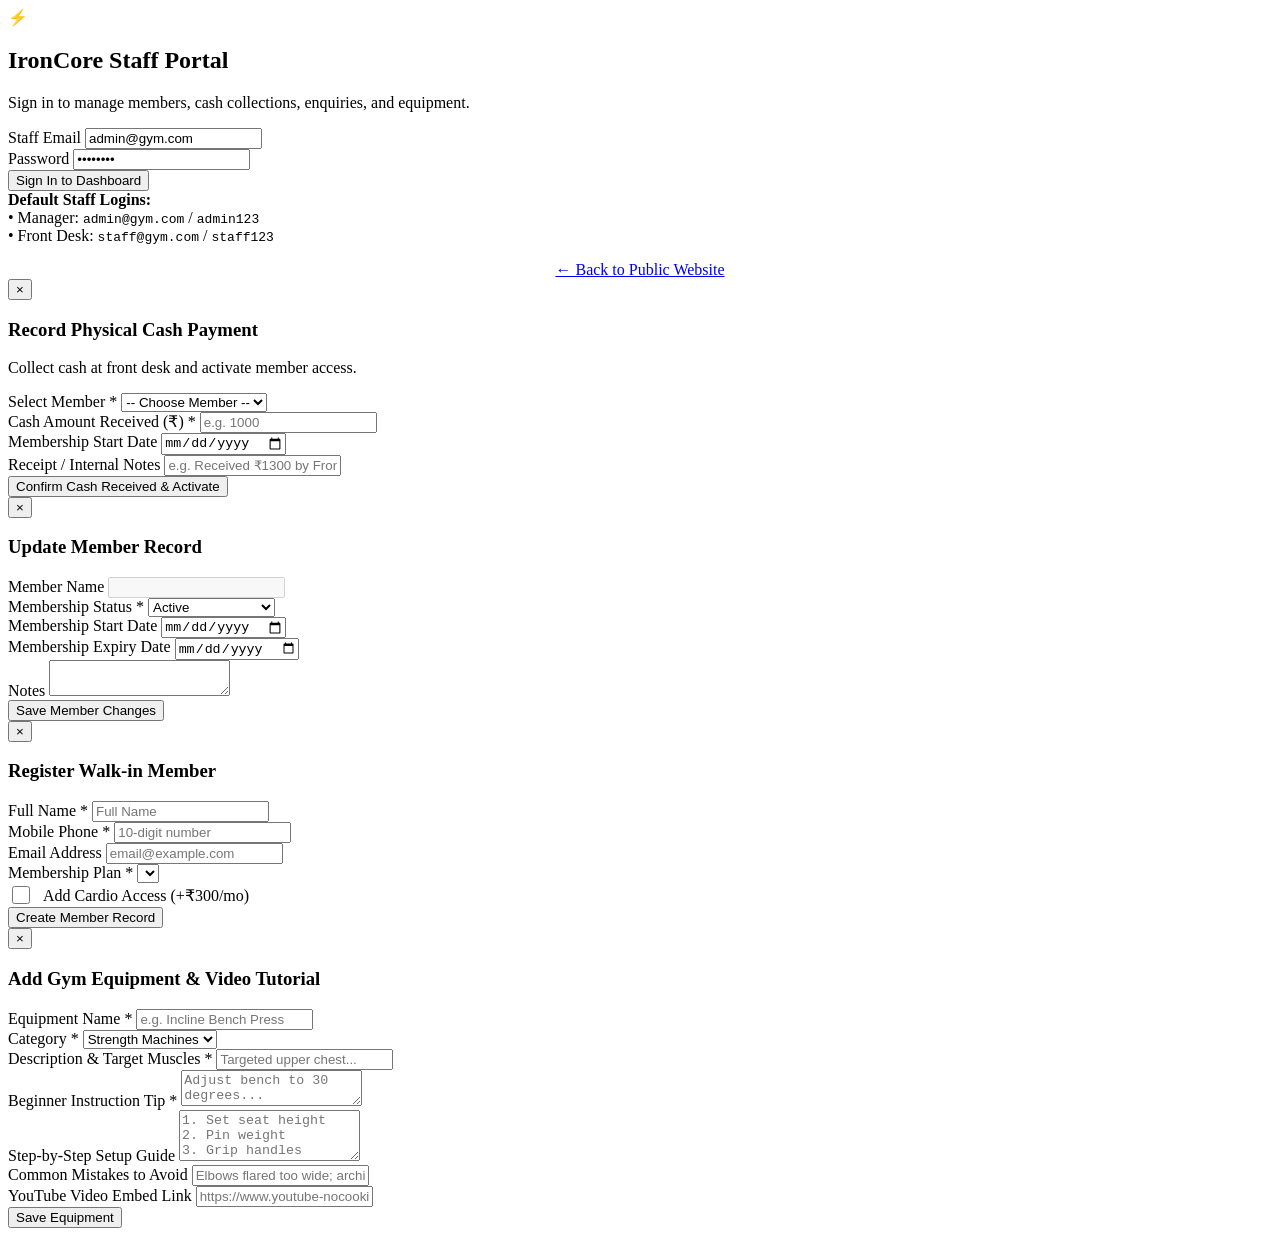
==== public/admin.html @ 0ad27851 "Initial commit" ====
<!DOCTYPE html>
<html lang="en">
<head>
  <meta charset="UTF-8">
  <meta name="viewport" content="width=device-width, initial-scale=1.0">
  <title>Admin Portal | IronCore Fitness Management</title>
  <link rel="preconnect" href="https://fonts.googleapis.com">
  <link rel="preconnect" href="https://fonts.gstatic.com" crossorigin>
  <link href="https://fonts.googleapis.com/css2?family=Plus+Jakarta+Sans:wght@400;500;600;700;800&family=Oswald:wght@500;600;700&display=swap" rel="stylesheet">
  <link rel="stylesheet" href="/css/admin.css">
</head>
<body>

  <!-- ================= 1. ADMIN LOGIN VIEW ================= -->
  <div id="loginView" class="auth-wrapper">
    <div class="auth-card">
      <div class="auth-header">
        <span class="auth-icon">⚡</span>
        <h2>IronCore Staff Portal</h2>
        <p>Sign in to manage members, cash collections, enquiries, and equipment.</p>
      </div>

      <form id="adminLoginForm">
        <div class="form-group">
          <label for="adminEmail">Staff Email</label>
          <input type="email" id="adminEmail" class="form-input" required placeholder="admin@gym.com" value="admin@gym.com">
        </div>

        <div class="form-group">
          <label for="adminPassword">Password</label>
          <input type="password" id="adminPassword" class="form-input" required placeholder="••••••••" value="admin123">
        </div>

        <button type="submit" class="btn btn-primary btn-block" id="loginBtn">Sign In to Dashboard</button>
        <div id="loginError" class="auth-error"></div>

        <div class="demo-creds-box">
          <strong>Default Staff Logins:</strong>
          <div>• Manager: <code>admin@gym.com</code> / <code>admin123</code></div>
          <div>• Front Desk: <code>staff@gym.com</code> / <code>staff123</code></div>
        </div>

        <div style="text-align: center; margin-top: 16px;">
          <a href="/" class="back-link">← Back to Public Website</a>
        </div>
      </form>
    </div>
  </div>

  <!-- ================= 2. AUTHENTICATED DASHBOARD VIEW ================= -->
  <div id="dashboardView" class="dashboard-layout" style="display: none;">

    <!-- Sidebar Navigation -->
    <aside class="sidebar">
      <div class="sidebar-header">
        <div class="brand">
          <span class="brand-icon">⚡</span>
          <div>
            <strong>IRONCORE</strong>
            <span>MANAGEMENT</span>
          </div>
        </div>
      </div>

      <nav class="sidebar-nav">
        <button class="nav-item active" data-tab="overview">
          <span class="icon">📊</span> Overview & KPI
        </button>
        <button class="nav-item" data-tab="enquiries">
          <span class="icon">📩</span> Enquiries <span class="badge" id="enquiryBadge">0</span>
        </button>
        <button class="nav-item" data-tab="members">
          <span class="icon">👥</span> Members Directory
        </button>
        <button class="nav-item" data-tab="payments">
          <span class="icon">💰</span> Payments & Cash
        </button>
        <button class="nav-item" data-tab="plans">
          <span class="icon">🏷️</span> Plans & Pricing
        </button>
        <button class="nav-item" data-tab="equipment">
          <span class="icon">🏋️</span> Equipment & Tutorials
        </button>
        <button class="nav-item" data-tab="diet">
          <span class="icon">🥗</span> Diet Consultations
        </button>
        <button class="nav-item" data-tab="audit">
          <span class="icon">🛡️</span> Audit Trail
        </button>
      </nav>

      <div class="sidebar-footer">
        <div class="user-info">
          <span class="user-avatar" id="userAvatar">A</span>
          <div>
            <strong id="userName">Gym Manager</strong>
            <span class="role-badge" id="userRole">Admin</span>
          </div>
        </div>
        <div class="footer-btns">
          <a href="/" target="_blank" class="btn btn-sm btn-outline">View Site</a>
          <button class="btn btn-sm btn-danger" id="logoutBtn">Logout</button>
        </div>
      </div>
    </aside>

    <!-- Main Content Area -->
    <main class="main-content">

      <!-- Top Header -->
      <header class="top-header">
        <div class="header-left">
          <h1 id="pageTitle">Dashboard Overview</h1>
          <span id="pageSub">System statistics, revenue metrics and floor status.</span>
        </div>
        <div class="header-actions">
          <button class="btn btn-primary btn-sm" id="quickRecordCashBtn">💵 Record Cash Payment</button>
          <button class="btn btn-secondary btn-sm" id="refreshStatsBtn">🔄 Refresh</button>
        </div>
      </header>

      <!-- TAB 1: OVERVIEW & KPIS -->
      <section id="tab-overview" class="tab-pane active">
        <!-- KPI Cards Grid -->
        <div class="kpi-grid">
          <div class="kpi-card">
            <div class="kpi-icon">💰</div>
            <div class="kpi-data">
              <span class="kpi-label">Total Collections</span>
              <strong class="kpi-val" id="statTotalRev">₹0</strong>
              <div class="kpi-sub">
                Online: <span id="statOnlineRev">₹0</span> | Cash: <span id="statCashRev">₹0</span>
              </div>
            </div>
          </div>

          <div class="kpi-card">
            <div class="kpi-icon green">👥</div>
            <div class="kpi-data">
              <span class="kpi-label">Active Members</span>
              <strong class="kpi-val" id="statActiveMem">0</strong>
              <div class="kpi-sub">Total Registered: <span id="statTotalMem">0</span></div>
            </div>
          </div>

          <div class="kpi-card">
            <div class="kpi-icon yellow">⏳</div>
            <div class="kpi-data">
              <span class="kpi-label">Awaiting Payment</span>
              <strong class="kpi-val" id="statAwaitingPay">0</strong>
              <div class="kpi-sub">Walk-ins / Cash Pending</div>
            </div>
          </div>

          <div class="kpi-card">
            <div class="kpi-icon orange">⚠️</div>
            <div class="kpi-data">
              <span class="kpi-label">Expiring Soon (7d)</span>
              <strong class="kpi-val" id="statExpiringSoon">0</strong>
              <div class="kpi-sub">Eligible for Renewal</div>
            </div>
          </div>

          <div class="kpi-card">
            <div class="kpi-icon blue">📩</div>
            <div class="kpi-data">
              <span class="kpi-label">New Enquiries</span>
              <strong class="kpi-val" id="statNewEnq">0</strong>
              <div class="kpi-sub">Requires Follow-up</div>
            </div>
          </div>
        </div>

        <!-- Recent Payments Table -->
        <div class="card recent-section">
          <div class="card-header">
            <h3>Recent Transactions</h3>
            <button class="btn btn-outline btn-sm" onclick="switchTab('payments')">View All Payments →</button>
          </div>
          <div class="table-responsive">
            <table class="data-table">
              <thead>
                <tr>
                  <th>Receipt #</th>
                  <th>Member Name</th>
                  <th>Amount</th>
                  <th>Method</th>
                  <th>Status</th>
                  <th>Date & Time</th>
                  <th>Recorded By</th>
                </tr>
              </thead>
              <tbody id="recentPaymentsTable">
                <tr><td colspan="7" class="text-center">Loading recent transactions...</td></tr>
              </tbody>
            </table>
          </div>
        </div>
      </section>

      <!-- TAB 2: ENQUIRIES -->
      <section id="tab-enquiries" class="tab-pane">
        <div class="card">
          <div class="card-header filter-header">
            <h3>Prospect Enquiries & Tour Bookings</h3>
            <div class="filter-group">
              <select id="enquiryFilterStatus" class="form-select-sm">
                <option value="All">All Statuses</option>
                <option value="New">New Only</option>
                <option value="Contacted">Contacted</option>
                <option value="Converted">Converted</option>
                <option value="Closed">Closed</option>
              </select>
            </div>
          </div>
          <div class="table-responsive">
            <table class="data-table">
              <thead>
                <tr>
                  <th>ID</th>
                  <th>Date</th>
                  <th>Name</th>
                  <th>Phone / WhatsApp</th>
                  <th>Interested Plan</th>
                  <th>Preferred Time</th>
                  <th>Message</th>
                  <th>Status</th>
                  <th>Action</th>
                </tr>
              </thead>
              <tbody id="enquiriesTableBody">
                <tr><td colspan="9" class="text-center">Loading enquiries...</td></tr>
              </tbody>
            </table>
          </div>
        </div>
      </section>

      <!-- TAB 3: MEMBERS DIRECTORY -->
      <section id="tab-members" class="tab-pane">
        <div class="card">
          <div class="card-header filter-header">
            <h3>Member Registry & Subscriptions</h3>
            <div class="filter-group">
              <input type="text" id="memberSearchInput" class="form-input-sm" placeholder="Search name or phone...">
              <select id="memberFilterStatus" class="form-select-sm">
                <option value="All">All Members</option>
                <option value="Active">Active</option>
                <option value="Awaiting payment">Awaiting Payment</option>
                <option value="Expired">Expired</option>
              </select>
              <button class="btn btn-primary btn-sm" id="addNewMemberBtn">+ Add Walk-in Member</button>
            </div>
          </div>
          <div class="table-responsive">
            <table class="data-table">
              <thead>
                <tr>
                  <th>ID</th>
                  <th>Member Name</th>
                  <th>Phone</th>
                  <th>Plan & Duration</th>
                  <th>Cardio Addon</th>
                  <th>Start Date</th>
                  <th>Expiry Date</th>
                  <th>Status</th>
                  <th>Actions</th>
                </tr>
              </thead>
              <tbody id="membersTableBody">
                <tr><td colspan="9" class="text-center">Loading members...</td></tr>
              </tbody>
            </table>
          </div>
        </div>
      </section>

      <!-- TAB 4: PAYMENTS & CASH COLLECTIONS -->
      <section id="tab-payments" class="tab-pane">
        <div class="card">
          <div class="card-header filter-header">
            <h3>All Payment Records (Online & Cash)</h3>
            <div class="filter-group">
              <select id="paymentFilterMethod" class="form-select-sm">
                <option value="All">All Methods</option>
                <option value="Cash">Cash at Desk</option>
                <option value="Razorpay">Razorpay Online</option>
              </select>
              <button class="btn btn-primary btn-sm" id="openRecordCashModalBtn">💵 Record Cash Payment</button>
            </div>
          </div>
          <div class="table-responsive">
            <table class="data-table">
              <thead>
                <tr>
                  <th>Receipt #</th>
                  <th>Member</th>
                  <th>Plan</th>
                  <th>Amount</th>
                  <th>Method</th>
                  <th>Gateway Ref / Order</th>
                  <th>Status</th>
                  <th>Date & Time</th>
                  <th>Recorded By</th>
                </tr>
              </thead>
              <tbody id="allPaymentsTableBody">
                <tr><td colspan="9" class="text-center">Loading payments...</td></tr>
              </tbody>
            </table>
          </div>
        </div>
      </section>

      <!-- TAB 5: PLANS & PRICING MANAGER -->
      <section id="tab-plans" class="tab-pane">
        <div class="card">
          <div class="card-header filter-header">
            <h3>Membership Plan Configuration</h3>
            <button class="btn btn-primary btn-sm" id="addNewPlanBtn">+ Create New Plan</button>
          </div>
          <div class="table-responsive">
            <table class="data-table">
              <thead>
                <tr>
                  <th>ID</th>
                  <th>Plan Name</th>
                  <th>Duration</th>
                  <th>Base Price (₹)</th>
                  <th>Cardio Included?</th>
                  <th>Savings Tag</th>
                  <th>Features Included</th>
                  <th>Status</th>
                </tr>
              </thead>
              <tbody id="plansTableBody">
                <tr><td colspan="8" class="text-center">Loading plans...</td></tr>
              </tbody>
            </table>
          </div>
        </div>
      </section>

      <!-- TAB 6: EQUIPMENT & TUTORIALS -->
      <section id="tab-equipment" class="tab-pane">
        <div class="card">
          <div class="card-header filter-header">
            <h3>Equipment Inventory & Tutorial Links</h3>
            <button class="btn btn-primary btn-sm" id="addNewEquipmentBtn">+ Add Equipment</button>
          </div>
          <div class="table-responsive">
            <table class="data-table">
              <thead>
                <tr>
                  <th>ID</th>
                  <th>Equipment Name</th>
                  <th>Category</th>
                  <th>Description</th>
                  <th>Beginner Note</th>
                  <th>Tutorial Video</th>
                  <th>Actions</th>
                </tr>
              </thead>
              <tbody id="equipmentTableBody">
                <tr><td colspan="7" class="text-center">Loading equipment...</td></tr>
              </tbody>
            </table>
          </div>
        </div>
      </section>

      <!-- TAB 7: DIET CONSULTATIONS -->
      <section id="tab-diet" class="tab-pane">
        <div class="card">
          <div class="card-header">
            <h3>Personalized Nutrition Inquiries</h3>
          </div>
          <div class="table-responsive">
            <table class="data-table">
              <thead>
                <tr>
                  <th>ID</th>
                  <th>Date</th>
                  <th>Member Name</th>
                  <th>Phone</th>
                  <th>Diet Preference</th>
                  <th>Primary Goal</th>
                  <th>Allergies</th>
                  <th>Budget</th>
                  <th>Status</th>
                  <th>Action</th>
                </tr>
              </thead>
              <tbody id="dietTableBody">
                <tr><td colspan="10" class="text-center">Loading nutrition requests...</td></tr>
              </tbody>
            </table>
          </div>
        </div>
      </section>

      <!-- TAB 8: AUDIT TRAIL -->
      <section id="tab-audit" class="tab-pane">
        <div class="card">
          <div class="card-header">
            <h3>System Audit Trail (Security & Change Log)</h3>
          </div>
          <div class="table-responsive">
            <table class="data-table">
              <thead>
                <tr>
                  <th>Timestamp</th>
                  <th>Action</th>
                  <th>Details</th>
                  <th>Initiator</th>
                </tr>
              </thead>
              <tbody id="auditTableBody">
                <tr><td colspan="4" class="text-center">Loading audit log...</td></tr>
              </tbody>
            </table>
          </div>
        </div>
      </section>

    </main>
  </div>

  <!-- ================= MODALS ================= -->

  <!-- 1. Record Cash Payment Modal -->
  <div class="modal-overlay" id="cashModal">
    <div class="modal-card">
      <button class="modal-close" id="closeCashModal">&times;</button>
      <h3>Record Physical Cash Payment</h3>
      <p class="modal-sub">Collect cash at front desk and activate member access.</p>

      <form id="cashPaymentForm">
        <div class="form-group">
          <label for="cashMemberSelect">Select Member *</label>
          <select id="cashMemberSelect" class="form-select" required>
            <option value="">-- Choose Member --</option>
          </select>
        </div>

        <div class="form-group">
          <label for="cashAmount">Cash Amount Received (₹) *</label>
          <input type="number" id="cashAmount" class="form-input" required placeholder="e.g. 1000">
        </div>

        <div class="form-group">
          <label for="cashStartDate">Membership Start Date</label>
          <input type="date" id="cashStartDate" class="form-input">
        </div>

        <div class="form-group">
          <label for="cashNotes">Receipt / Internal Notes</label>
          <input type="text" id="cashNotes" class="form-input" placeholder="e.g. Received ₹1300 by Front Desk">
        </div>

        <button type="submit" class="btn btn-primary btn-block">Confirm Cash Received & Activate</button>
        <div id="cashStatus" class="form-status"></div>
      </form>
    </div>
  </div>

  <!-- 2. Edit Member Modal -->
  <div class="modal-overlay" id="editMemberModal">
    <div class="modal-card">
      <button class="modal-close" id="closeEditMemberModal">&times;</button>
      <h3>Update Member Record</h3>
      <form id="editMemberForm">
        <input type="hidden" id="editMemberId">
        <div class="form-group">
          <label>Member Name</label>
          <input type="text" id="editMemberName" class="form-input" readonly disabled>
        </div>

        <div class="form-group">
          <label for="editMemberStatus">Membership Status *</label>
          <select id="editMemberStatus" class="form-select">
            <option value="Active">Active</option>
            <option value="Awaiting payment">Awaiting payment</option>
            <option value="Expired">Expired</option>
            <option value="Cancelled">Cancelled</option>
          </select>
        </div>

        <div class="form-group">
          <label for="editStartDate">Membership Start Date</label>
          <input type="date" id="editStartDate" class="form-input">
        </div>

        <div class="form-group">
          <label for="editEndDate">Membership Expiry Date</label>
          <input type="date" id="editEndDate" class="form-input">
        </div>

        <div class="form-group">
          <label for="editNotes">Notes</label>
          <textarea id="editNotes" class="form-input" rows="2"></textarea>
        </div>

        <button type="submit" class="btn btn-primary btn-block">Save Member Changes</button>
        <div id="editMemberStatusMsg" class="form-status"></div>
      </form>
    </div>
  </div>

  <!-- 3. Add Walk-in Member Modal -->
  <div class="modal-overlay" id="addMemberModal">
    <div class="modal-card">
      <button class="modal-close" id="closeAddMemberModal">&times;</button>
      <h3>Register Walk-in Member</h3>
      <form id="addMemberForm">
        <div class="form-group">
          <label for="newMemName">Full Name *</label>
          <input type="text" id="newMemName" class="form-input" required placeholder="Full Name">
        </div>

        <div class="form-group">
          <label for="newMemPhone">Mobile Phone *</label>
          <input type="tel" id="newMemPhone" class="form-input" required placeholder="10-digit number">
        </div>

        <div class="form-group">
          <label for="newMemEmail">Email Address</label>
          <input type="email" id="newMemEmail" class="form-input" placeholder="email@example.com">
        </div>

        <div class="form-group">
          <label for="newMemPlan">Membership Plan *</label>
          <select id="newMemPlan" class="form-select" required>
            <!-- Populated via JS -->
          </select>
        </div>

        <div class="form-group" style="display: flex; gap: 10px; align-items: center;">
          <input type="checkbox" id="newMemCardio" style="width: 18px; height: 18px;">
          <label for="newMemCardio" style="margin: 0; cursor: pointer;">Add Cardio Access (+₹300/mo)</label>
        </div>

        <button type="submit" class="btn btn-primary btn-block">Create Member Record</button>
        <div id="addMemberStatusMsg" class="form-status"></div>
      </form>
    </div>
  </div>

  <!-- 4. Add Equipment Modal -->
  <div class="modal-overlay" id="addEquipmentModal">
    <div class="modal-card">
      <button class="modal-close" id="closeAddEquipmentModal">&times;</button>
      <h3>Add Gym Equipment & Video Tutorial</h3>
      <form id="addEquipmentForm">
        <div class="form-group">
          <label for="eqName">Equipment Name *</label>
          <input type="text" id="eqName" class="form-input" required placeholder="e.g. Incline Bench Press">
        </div>

        <div class="form-group">
          <label for="eqCategory">Category *</label>
          <select id="eqCategory" class="form-select">
            <option value="Strength Machines">Strength Machines</option>
            <option value="Free Weights">Free Weights</option>
            <option value="Cardio">Cardio</option>
            <option value="Functional">Functional</option>
          </select>
        </div>

        <div class="form-group">
          <label for="eqDescription">Description & Target Muscles *</label>
          <input type="text" id="eqDescription" class="form-input" required placeholder="Targeted upper chest...">
        </div>

        <div class="form-group">
          <label for="eqBeginnerNotes">Beginner Instruction Tip *</label>
          <textarea id="eqBeginnerNotes" class="form-input" rows="2" required placeholder="Adjust bench to 30 degrees..."></textarea>
        </div>

        <div class="form-group">
          <label for="eqSetupSteps">Step-by-Step Setup Guide</label>
          <textarea id="eqSetupSteps" class="form-input" rows="3" placeholder="1. Set seat height&#10;2. Pin weight&#10;3. Grip handles"></textarea>
        </div>

        <div class="form-group">
          <label for="eqCommonMistakes">Common Mistakes to Avoid</label>
          <input type="text" id="eqCommonMistakes" class="form-input" placeholder="Elbows flared too wide; arching back">
        </div>

        <div class="form-group">
          <label for="eqTutorialUrl">YouTube Video Embed Link</label>
          <input type="url" id="eqTutorialUrl" class="form-input" placeholder="https://www.youtube-nocookie.com/embed/...">
        </div>

        <button type="submit" class="btn btn-primary btn-block">Save Equipment</button>
        <div id="eqStatusMsg" class="form-status"></div>
      </form>
    </div>
  </div>

  <script src="/js/admin.js"></script>
</body>
</html>
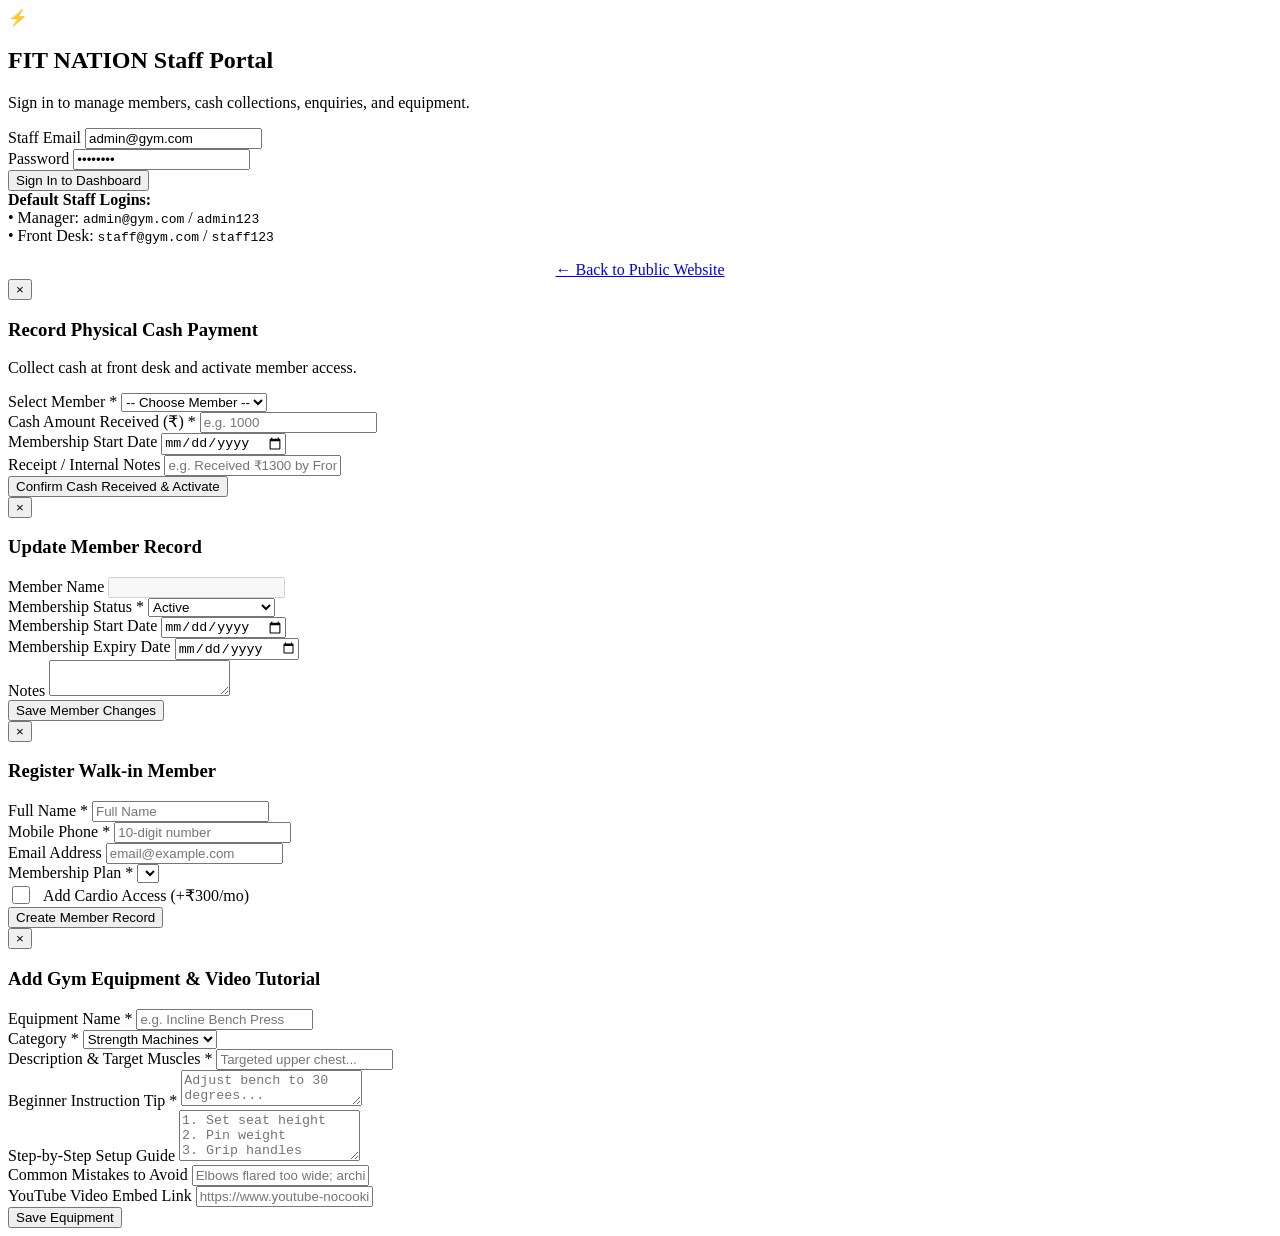
==== commit 1522d3c4: "Change in the name of the site" ====
--- a/public/admin.html
+++ b/public/admin.html
@@ -3,7 +3,7 @@
 <head>
   <meta charset="UTF-8">
   <meta name="viewport" content="width=device-width, initial-scale=1.0">
-  <title>Admin Portal | IronCore Fitness Management</title>
+  <title>Admin Portal | FIT NATION Management</title>
   <link rel="preconnect" href="https://fonts.googleapis.com">
   <link rel="preconnect" href="https://fonts.gstatic.com" crossorigin>
   <link href="https://fonts.googleapis.com/css2?family=Plus+Jakarta+Sans:wght@400;500;600;700;800&family=Oswald:wght@500;600;700&display=swap" rel="stylesheet">
@@ -16,7 +16,7 @@
     <div class="auth-card">
       <div class="auth-header">
         <span class="auth-icon">⚡</span>
-        <h2>IronCore Staff Portal</h2>
+        <h2>FIT NATION Staff Portal</h2>
         <p>Sign in to manage members, cash collections, enquiries, and equipment.</p>
       </div>
 
@@ -56,7 +56,7 @@
         <div class="brand">
           <span class="brand-icon">⚡</span>
           <div>
-            <strong>IRONCORE</strong>
+            <strong>FIT NATION</strong>
             <span>MANAGEMENT</span>
           </div>
         </div>
